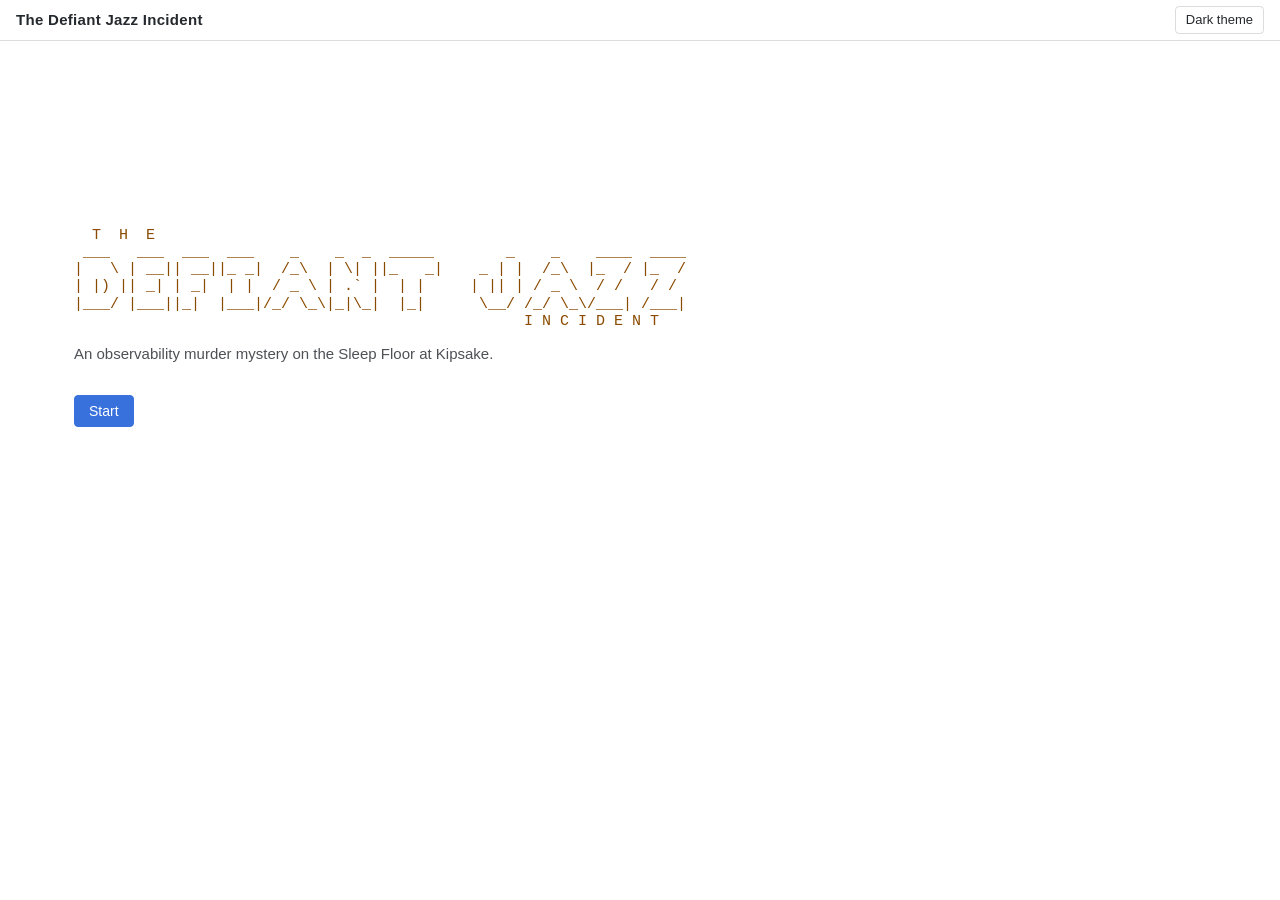
==== web/index.html @ 6c277a7f "web: a static web version of the game to embed in a Grafana dashboard Same flow as the terminal game" ====
<!doctype html>
<html lang="en">
<head>
<meta charset="utf-8">
<meta name="viewport" content="width=device-width, initial-scale=1">
<!-- Static page: no network requests at runtime. Links that leave the game open in a new tab. -->
<meta http-equiv="Content-Security-Policy"
      content="default-src 'self'; script-src 'self'; style-src 'self'; img-src 'self' data:; connect-src 'none'; font-src 'none'; object-src 'none'; base-uri 'none'; form-action 'none'">
<meta name="color-scheme" content="dark light">
<title>The Defiant Jazz Incident</title>
<link rel="icon" href="data:,">
<link rel="stylesheet" href="style.css">
<script src="theme.js"></script>
</head>
<body>
<header class="topbar">
  <span class="brand">The Defiant Jazz Incident</span>
  <span class="leads" id="leads" hidden></span>
  <span class="spacer"></span>
  <button type="button" class="btn btn-quiet" id="theme-toggle"></button>
  <button type="button" class="btn btn-quiet" id="restart" hidden>Restart</button>
</header>
<main id="main" tabindex="-1">
  <noscript><p>The game needs JavaScript. You can also play it in a terminal: <code>python3 game/play.py</code>.</p></noscript>
</main>
<div class="toast" id="status" role="status" aria-live="polite"></div>
<dialog id="restart-dialog" aria-labelledby="restart-title">
  <form method="dialog">
    <h2 id="restart-title">Start over?</h2>
    <p>This clears your progress in this browser and goes back to the start.</p>
    <div class="actions">
      <button class="btn btn-danger" value="restart">Start over</button>
      <button class="btn" value="cancel" autofocus>Cancel</button>
    </div>
  </form>
</dialog>
<script src="SPOILERS-content.js"></script>
<script src="game.js"></script>
</body>
</html>
---- web/style.css ----
/* The Defiant Jazz Incident, web version. Colours follow Grafana's panel themes. */

:root {
  --bg: #ffffff;
  --surface: #f4f5f5;
  --text: #24292e;
  --muted: #4d5156;
  --border: rgba(36, 41, 46, 0.16);
  --accent: #8a4b00;
  --link: #1f62e0;
  --btn: #3871dc;
  --btn-text: #ffffff;
  --btn-quiet: rgba(36, 41, 46, 0.08);
  --danger: #c4162a;
  --focus: #3871dc;
  --screen-bg: #eef0f3;
  --mono: ui-monospace, SFMono-Regular, Menlo, Consolas, "Liberation Mono", monospace;
  color-scheme: light;
}

@media (prefers-color-scheme: dark) {
  :root:not([data-theme="light"]) {
    --bg: #181b1f;
    --surface: #111217;
    --text: #ccccdc;
    --muted: #a8aabd;
    --border: rgba(204, 204, 220, 0.16);
    --accent: #f2b45c;
    --link: #6e9fff;
    --btn: #3d71d9;
    --btn-text: #ffffff;
    --btn-quiet: rgba(204, 204, 220, 0.1);
    --danger: #e0485b;
    --focus: #6e9fff;
    --screen-bg: #0d0e12;
    color-scheme: dark;
  }
}

:root[data-theme="dark"] {
  --bg: #181b1f;
  --surface: #111217;
  --text: #ccccdc;
  --muted: #a8aabd;
  --border: rgba(204, 204, 220, 0.16);
  --accent: #f2b45c;
  --link: #6e9fff;
  --btn: #3d71d9;
  --btn-text: #ffffff;
  --btn-quiet: rgba(204, 204, 220, 0.1);
  --danger: #e0485b;
  --focus: #6e9fff;
  --screen-bg: #0d0e12;
  color-scheme: dark;
}

* { box-sizing: border-box; }

html { -webkit-text-size-adjust: 100%; }

body {
  margin: 0;
  background: var(--bg);
  color: var(--text);
  font: 15px/1.55 Inter, -apple-system, BlinkMacSystemFont, "Segoe UI", Roboto, Helvetica, Arial, sans-serif;
}

a { color: var(--link); }

:focus-visible { outline: 2px solid var(--focus); outline-offset: 2px; }
main:focus, h2:focus { outline: none; }

.sr-only {
  position: absolute; width: 1px; height: 1px; padding: 0; margin: -1px;
  overflow: hidden; clip: rect(0, 0, 0, 0); white-space: nowrap; border: 0;
}

/* ---- top bar ---------------------------------------------------------------- */

.topbar {
  position: sticky; top: 0; z-index: 2;
  display: flex; flex-wrap: wrap; align-items: center; gap: 4px 12px;
  padding: 6px 16px;
  background: var(--bg);
  border-bottom: 1px solid var(--border);
}
.brand { font-weight: 600; letter-spacing: 0.02em; }
.leads { color: var(--muted); font-size: 13px; }
.spacer { flex: 1; }
/* In a narrow panel the panel title already names the game. */
@media (max-width: 720px) { .brand { display: none; } }

/* ---- buttons ------------------------------------------------------------------ */

.btn {
  font: inherit; font-size: 14px; font-weight: 500; line-height: 1.2;
  min-height: 32px; padding: 6px 14px;
  border: 1px solid var(--border); border-radius: 4px;
  background: var(--btn-quiet); color: var(--text);
  cursor: pointer;
}
.btn:hover { border-color: var(--muted); }
.btn-primary { background: var(--btn); border-color: var(--btn); color: var(--btn-text); }
.btn-primary:hover { filter: brightness(1.1); border-color: var(--btn); }
.btn-quiet { background: transparent; font-size: 13px; min-height: 28px; padding: 4px 10px; }
.btn-danger { background: var(--danger); border-color: var(--danger); color: #fff; }
.btn:disabled { opacity: 0.55; cursor: not-allowed; }
.btn-small { font-size: 13px; min-height: 28px; padding: 3px 10px; }

.actions { display: flex; flex-wrap: wrap; gap: 8px; margin-top: 20px; }

/* ---- layout ------------------------------------------------------------------- */

main { padding: 16px 24px 40px; max-width: 1180px; margin: 0 auto; }
@media (max-width: 640px) { main { padding: 12px 16px 32px; } }

.story { max-width: 72ch; }

h1, h2, h3 { line-height: 1.25; margin: 0 0 8px; }
h2 { font-size: 20px; }
h3 { font-size: 16px; }
p { margin: 0 0 10px; }

/* "── Cold open ─────" from the terminal version */
.rule {
  display: flex; align-items: center; gap: 10px;
  margin: 4px 0 12px;
  color: var(--accent); font-size: 12px; font-weight: 600;
  letter-spacing: 0.08em; text-transform: uppercase;
}
.rule::after { content: ""; flex: 1; border-top: 1px solid var(--border); }

.lede { color: var(--muted); }

/* ---- title -------------------------------------------------------------------- */

.title-view { min-height: 60vh; display: flex; flex-direction: column; justify-content: center; }
.banner {
  margin: 0 0 12px; overflow-x: auto;
  font-family: var(--mono); font-size: clamp(9px, 1.55vw, 15px); line-height: 1.15;
  color: var(--accent);
}

/* ---- cards -------------------------------------------------------------------- */

.card-body .stage { color: var(--muted); font-style: italic; }
.card-body .speech .speaker { font-weight: 600; }
.card-body .speech { padding-left: 1.5em; text-indent: -1.5em; }
.card-body ul, .card-body ol { margin: 0 0 10px; padding-left: 1.4em; }
.card-body li { margin-bottom: 6px; }
.card-body .screen {
  margin: 0 0 12px; padding: 8px 12px;
  border-left: 3px solid var(--accent); border-radius: 0 4px 4px 0;
  background: var(--screen-bg);
  font-family: var(--mono); font-size: 13.5px; line-height: 1.5;
}
.card-body .screen div { white-space: pre-wrap; overflow-wrap: anywhere; }
.card-body s { text-decoration-thickness: 2px; }

.reasoning {
  margin: 0 0 16px; padding: 8px 12px;
  border-left: 3px solid var(--border);
  color: var(--text); white-space: pre-wrap;
}

/* ---- hub ---------------------------------------------------------------------- */

.hub-grid {
  display: grid; gap: 16px; margin-top: 16px;
  grid-template-columns: minmax(0, 1fr);
  grid-template-areas: "inv" "ai" "review" "accuse";
}
@media (min-width: 860px) {
  .hub-grid {
    grid-template-columns: minmax(0, 1fr) minmax(0, 1.15fr);
    grid-template-areas: "inv ai" "accuse ai" "review ai";
    align-items: start;
  }
  .hub-grid .area-ai { align-self: stretch; }
}
.area-inv { grid-area: inv; }
.area-ai { grid-area: ai; }
.area-review { grid-area: review; }
.area-accuse { grid-area: accuse; }

.panel {
  min-width: 0;
  padding: 14px 16px;
  border: 1px solid var(--border); border-radius: 6px;
  background: var(--surface);
}
.panel h3 { display: flex; align-items: baseline; gap: 8px; flex-wrap: wrap; }
.panel .actions { margin-top: 12px; }
.note { color: var(--muted); font-size: 13px; }

.questions { list-style: none; margin: 10px 0 12px; padding: 0; display: grid; gap: 8px; }
.questions li {
  display: flex; align-items: flex-start; gap: 10px;
  padding: 8px 10px;
  border: 1px solid var(--border); border-radius: 4px;
  background: var(--bg);
}
.questions .q { flex: 1; min-width: 0; overflow-wrap: anywhere; }
.questions .btn { flex: none; }

.review-list { list-style: none; margin: 8px 0 0; padding: 0; display: grid; gap: 4px; }
.linklike {
  font: inherit; color: var(--link); background: none; border: 0; padding: 2px 0;
  text-align: left; cursor: pointer; text-decoration: underline; text-underline-offset: 2px;
}

/* ---- forms -------------------------------------------------------------------- */

fieldset { border: 0; margin: 0 0 16px; padding: 0; min-width: 0; }
legend { font-weight: 600; margin-bottom: 8px; padding: 0; }
.choices { display: grid; gap: 8px; }
.choice {
  display: flex; align-items: flex-start; gap: 10px;
  padding: 10px 12px;
  border: 1px solid var(--border); border-radius: 4px;
  background: var(--surface); cursor: pointer;
}
.choice:has(input:checked) { border-color: var(--focus); }
.choice input { margin: 3px 0 0; accent-color: var(--btn); }
.choice .hint { display: block; color: var(--muted); font-size: 13px; }
.choice input[type="text"] { margin-top: 6px; }

input[type="text"], textarea {
  width: 100%; font: inherit; color: var(--text);
  background: var(--bg); border: 1px solid var(--border); border-radius: 4px;
  padding: 6px 8px;
}
textarea { min-height: 120px; resize: vertical; }
label.block { display: block; font-weight: 600; margin-bottom: 6px; }
.error { color: var(--danger); font-weight: 500; }

.spoiler {
  padding: 12px 14px; margin: 0 0 12px;
  border: 1px solid var(--accent); border-radius: 6px;
}

/* ---- dialog and status -------------------------------------------------------- */

dialog {
  max-width: min(440px, calc(100vw - 32px));
  color: var(--text); background: var(--bg);
  border: 1px solid var(--border); border-radius: 6px; padding: 20px;
}
dialog::backdrop { background: rgba(0, 0, 0, 0.55); }
dialog .actions { margin-top: 16px; }

.toast {
  position: fixed; left: 50%; bottom: 16px; transform: translateX(-50%);
  max-width: calc(100vw - 32px);
  padding: 8px 14px; border-radius: 4px;
  background: var(--text); color: var(--bg); font-size: 14px;
  opacity: 0; pointer-events: none; transition: opacity 0.15s;
}
.toast.show { opacity: 1; }

@media (prefers-reduced-motion: reduce) { .toast { transition: none; } }
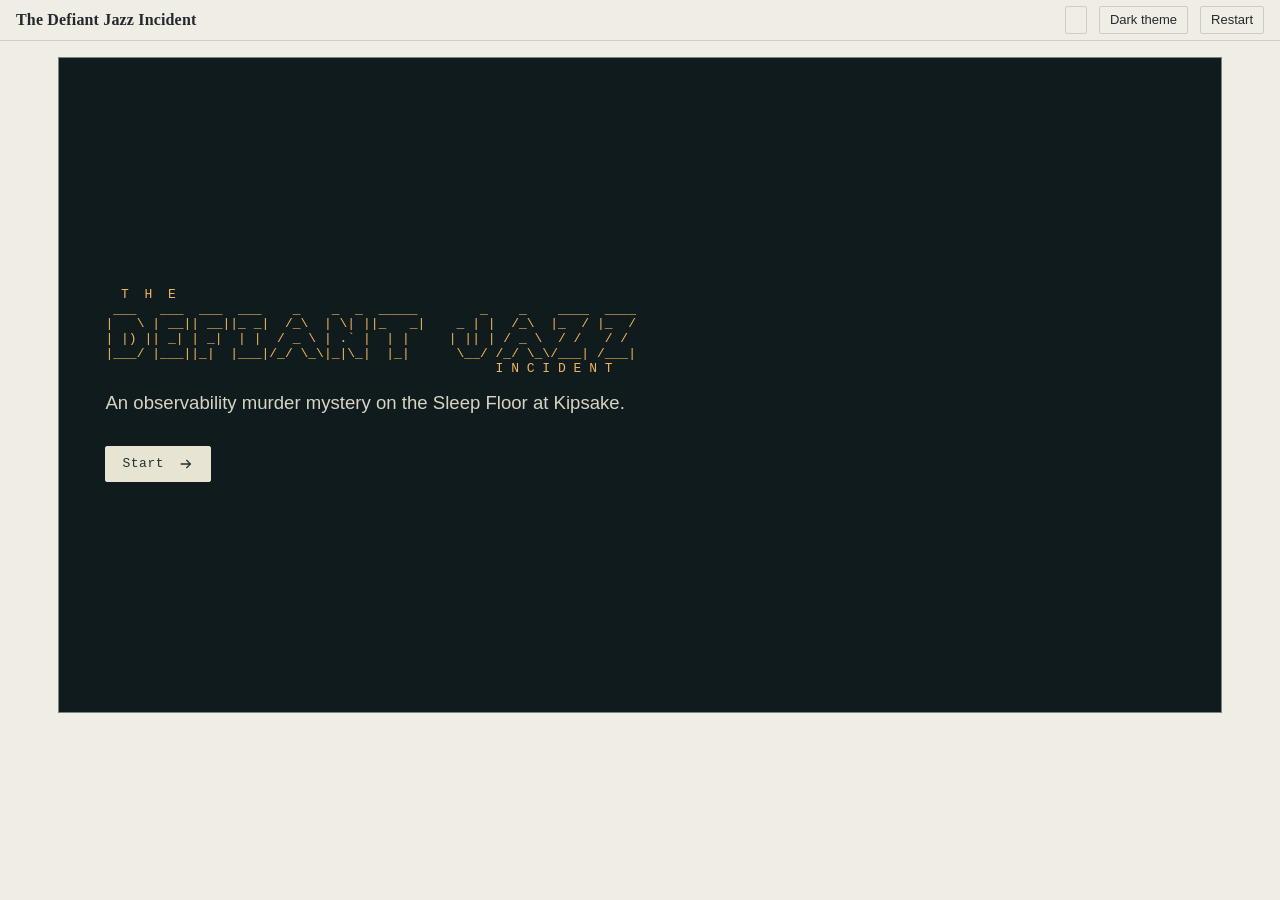
==== commit 9a8aa73c: "web: play the jazz on the emergency speakers, from your own copy of the track The power cut panel ("" ====
--- a/web/index.html
+++ b/web/index.html
@@ -17,6 +17,7 @@
   <span class="brand">The Defiant Jazz Incident</span>
   <span class="leads" id="leads" hidden></span>
   <span class="spacer"></span>
+  <button type="button" class="btn btn-quiet" id="music-toggle" hidden></button>
   <button type="button" class="btn btn-quiet" id="theme-toggle"></button>
   <button type="button" class="btn btn-quiet" id="restart" hidden>Restart</button>
 </header>
@@ -25,14 +26,12 @@
 </main>
 <div class="toast" id="status" role="status" aria-live="polite"></div>
 <dialog id="restart-dialog" aria-labelledby="restart-title">
-  <form method="dialog">
-    <h2 id="restart-title">Start over?</h2>
-    <p>This clears your progress in this browser and goes back to the start.</p>
-    <div class="actions">
-      <button class="btn btn-danger" value="restart">Start over</button>
-      <button class="btn" value="cancel" autofocus>Cancel</button>
-    </div>
-  </form>
+  <h2 id="restart-title">Start over?</h2>
+  <p>This clears your saved progress and goes back to the start.</p>
+  <div class="actions">
+    <button type="button" class="btn btn-danger" value="restart">Start over</button>
+    <button type="button" class="btn" value="cancel" autofocus>Cancel</button>
+  </div>
 </dialog>
 <script src="SPOILERS-content.js"></script>
 <script src="game.js"></script>
--- a/web/style.css
+++ b/web/style.css
@@ -1,56 +1,58 @@
-/* The Defiant Jazz Incident, web version. Colours follow Grafana's panel themes. */
+/* The Defiant Jazz Incident, web version. The game is a dark-teal console in both themes, after
+   the comic prototype; the page around it follows Grafana's light or dark theme. */
 
 :root {
-  --bg: #ffffff;
-  --surface: #f4f5f5;
+  --bg: #efede4;
   --text: #24292e;
   --muted: #4d5156;
   --border: rgba(36, 41, 46, 0.16);
-  --accent: #8a4b00;
   --link: #1f62e0;
-  --btn: #3871dc;
-  --btn-text: #ffffff;
   --btn-quiet: rgba(36, 41, 46, 0.08);
   --danger: #c4162a;
-  --focus: #3871dc;
-  --screen-bg: #eef0f3;
+  --focus: #b3542f;
   --mono: ui-monospace, SFMono-Regular, Menlo, Consolas, "Liberation Mono", monospace;
+  --serif: Georgia, "Times New Roman", serif;
+  /* The console, the same in both themes */
+  --c-bg: #101b1d;
+  --c-panel: #142326;
+  --c-term: #0c1719;
+  --c-ink: #e8e4d3;
+  --c-muted: #9dada7;
+  --c-mint: #b7d4b4;
+  --c-line: #344442;
+  --c-line-soft: #243735;
+  --c-chip: #1a2b2b;
+  --c-chip-line: #40544b;
+  --c-peach: #efbb98;
+  --c-alert: #d0614f;
+  --c-paper: #e8dfc8;
+  --c-paper-ink: #263931;
   color-scheme: light;
 }
 
 @media (prefers-color-scheme: dark) {
   :root:not([data-theme="light"]) {
-    --bg: #181b1f;
-    --surface: #111217;
+    --bg: #0b1416;
     --text: #ccccdc;
     --muted: #a8aabd;
     --border: rgba(204, 204, 220, 0.16);
-    --accent: #f2b45c;
     --link: #6e9fff;
-    --btn: #3d71d9;
-    --btn-text: #ffffff;
     --btn-quiet: rgba(204, 204, 220, 0.1);
     --danger: #e0485b;
-    --focus: #6e9fff;
-    --screen-bg: #0d0e12;
+    --focus: #efbb98;
     color-scheme: dark;
   }
 }
 
 :root[data-theme="dark"] {
-  --bg: #181b1f;
-  --surface: #111217;
+  --bg: #0b1416;
   --text: #ccccdc;
   --muted: #a8aabd;
   --border: rgba(204, 204, 220, 0.16);
-  --accent: #f2b45c;
   --link: #6e9fff;
-  --btn: #3d71d9;
-  --btn-text: #ffffff;
   --btn-quiet: rgba(204, 204, 220, 0.1);
   --danger: #e0485b;
-  --focus: #6e9fff;
-  --screen-bg: #0d0e12;
+  --focus: #efbb98;
   color-scheme: dark;
 }
 
@@ -75,17 +77,19 @@
   overflow: hidden; clip: rect(0, 0, 0, 0); white-space: nowrap; border: 0;
 }
 
+.icon { width: 16px; height: 16px; flex: none; fill: currentColor; }
+
 /* ---- top bar ---------------------------------------------------------------- */
 
 .topbar {
-  position: sticky; top: 0; z-index: 2;
+  position: sticky; top: 0; z-index: 6;
   display: flex; flex-wrap: wrap; align-items: center; gap: 4px 12px;
   padding: 6px 16px;
   background: var(--bg);
   border-bottom: 1px solid var(--border);
 }
-.brand { font-weight: 600; letter-spacing: 0.02em; }
-.leads { color: var(--muted); font-size: 13px; }
+.brand { font: 600 16px/1.2 var(--serif); letter-spacing: 0.01em; }
+.leads { color: var(--muted); font: 12px/1.4 var(--mono); letter-spacing: 0.04em; }
 .spacer { flex: 1; }
 /* In a narrow panel the panel title already names the game. */
 @media (max-width: 720px) { .brand { display: none; } }
@@ -93,44 +97,78 @@
 /* ---- buttons ------------------------------------------------------------------ */
 
 .btn {
-  font: inherit; font-size: 14px; font-weight: 500; line-height: 1.2;
-  min-height: 32px; padding: 6px 14px;
-  border: 1px solid var(--border); border-radius: 4px;
+  display: inline-flex; align-items: center; justify-content: center; gap: 8px;
+  font-family: inherit; font-size: 14px; font-weight: 500; line-height: 1.2;
+  min-height: 36px; padding: 8px 16px;
+  border: 1px solid var(--border); border-radius: 2px;
   background: var(--btn-quiet); color: var(--text);
   cursor: pointer;
 }
 .btn:hover { border-color: var(--muted); }
-.btn-primary { background: var(--btn); border-color: var(--btn); color: var(--btn-text); }
-.btn-primary:hover { filter: brightness(1.1); border-color: var(--btn); }
+.btn:disabled { opacity: 0.55; cursor: not-allowed; }
 .btn-quiet { background: transparent; font-size: 13px; min-height: 28px; padding: 4px 10px; }
 .btn-danger { background: var(--danger); border-color: var(--danger); color: #fff; }
-.btn:disabled { opacity: 0.55; cursor: not-allowed; }
-.btn-small { font-size: 13px; min-height: 28px; padding: 3px 10px; }
-
-.actions { display: flex; flex-wrap: wrap; gap: 8px; margin-top: 20px; }
+/* On the console */
+.btn-primary {
+  background: var(--c-ink); border-color: var(--c-ink); color: #20332f;
+  font-family: var(--mono); font-size: 13px; letter-spacing: 0.04em;
+}
+.btn-primary:hover { background: #fff8e4; border-color: #fff8e4; }
+.btn-next .icon { margin-left: 6px; }
+.btn-quiet-console, .btn-console {
+  background: var(--c-chip); border-color: var(--c-chip-line); color: var(--c-mint);
+  font-family: var(--mono); font-size: 12px; letter-spacing: 0.04em;
+}
+.btn-quiet-console { background: transparent; }
+.btn-quiet-console:hover, .btn-console:hover { border-color: var(--c-mint); color: var(--c-ink); }
+.btn-console { min-height: 30px; padding: 5px 10px; }
+.btn-alert {
+  background: var(--c-alert); border-color: var(--c-alert); color: #fff;
+  font-family: var(--mono); font-size: 13px; letter-spacing: 0.04em;
+}
+.btn-alert:hover { filter: brightness(1.1); }
+.player :focus-visible, .hub :focus-visible, .title-view :focus-visible { outline: 3px solid var(--c-peach); outline-offset: 3px; }
+.player h2:focus-visible, .hub h2:focus-visible { outline: none; }
+
+.actions { display: flex; flex-wrap: wrap; gap: 8px; margin-top: 18px; }
 
 /* ---- layout ------------------------------------------------------------------- */
 
-main { padding: 16px 24px 40px; max-width: 1180px; margin: 0 auto; }
-@media (max-width: 640px) { main { padding: 12px 16px 32px; } }
-
-.story { max-width: 72ch; }
-
-h1, h2, h3 { line-height: 1.25; margin: 0 0 8px; }
+main { padding: 16px 24px 40px; max-width: 1212px; margin: 0 auto; }
+@media (max-width: 640px) { main { padding: 12px 12px 32px; } }
+
+h1, h2, h3 { line-height: 1.2; margin: 0 0 8px; }
 h2 { font-size: 20px; }
 h3 { font-size: 16px; }
 p { margin: 0 0 10px; }
 
-/* "── Cold open ─────" from the terminal version */
 .rule {
   display: flex; align-items: center; gap: 10px;
   margin: 4px 0 12px;
-  color: var(--accent); font-size: 12px; font-weight: 600;
-  letter-spacing: 0.08em; text-transform: uppercase;
-}
-.rule::after { content: ""; flex: 1; border-top: 1px solid var(--border); }
-
-.lede { color: var(--muted); }
+  color: var(--c-peach); font: 600 11px/1.4 var(--mono);
+  letter-spacing: 0.12em; text-transform: uppercase;
+}
+.rule::after { content: ""; flex: 1; border-top: 1px solid var(--c-line); }
+
+.lede { color: var(--c-muted); }
+
+/* The console screen every view sits on */
+.player, .hub {
+  padding: 4px 18px 20px;
+  border: 1px solid var(--c-line); border-radius: 4px;
+  background: var(--c-bg); color: var(--c-ink);
+}
+@media (max-width: 640px) { .player, .hub { padding: 2px 10px 14px; } }
+.player a, .hub a { color: #9fc3ff; }
+.note { color: var(--c-muted); font-size: 13px; }
+
+.chapterbar {
+  display: flex; justify-content: space-between; gap: 12px; flex-wrap: wrap;
+  padding: 12px 0;
+  color: var(--c-mint); font: 11px/1.4 var(--mono); letter-spacing: 0.14em; text-transform: uppercase;
+}
+.chapter-count { color: var(--c-muted); }
+.player-intro { max-width: 72ch; }
 
 /* ---- title -------------------------------------------------------------------- */
 
@@ -138,42 +176,210 @@
 .banner {
   margin: 0 0 12px; overflow-x: auto;
   font-family: var(--mono); font-size: clamp(9px, 1.55vw, 15px); line-height: 1.15;
-  color: var(--accent);
-}
-
-/* ---- cards -------------------------------------------------------------------- */
-
-.card-body .stage { color: var(--muted); font-style: italic; }
-.card-body .speech .speaker { font-weight: 600; }
-.card-body .speech { padding-left: 1.5em; text-indent: -1.5em; }
+  color: #f2b45c;
+}
+/* The key art, a dark corridor whose left half is left quiet for the title */
+.title-art {
+  position: relative; container-type: inline-size; max-width: 1164px;
+  border: 1px solid #75887a; background: var(--c-bg);
+}
+.title-art img { display: block; width: 100%; height: auto; image-rendering: pixelated; }
+@media (prefers-reduced-motion: no-preference) {
+  .title-art img { animation: scene-in 0.8s ease-out; }
+}
+@media (min-width: 641px) {
+  .title-text {
+    position: absolute; top: 0; bottom: 0; left: 4%; width: 48%;
+    display: flex; flex-direction: column; justify-content: center;
+  }
+  .title-text .banner { overflow: visible; font-size: 1.12cqw; }
+  .title-text .lede { color: #d8d4c4; font-size: max(13px, 1.6cqw); }
+}
+@media (max-width: 640px) {
+  .title-text { padding: 16px; }
+  .title-text .lede { color: var(--c-muted); }
+}
+
+/* ---- panels --------------------------------------------------------------------- */
+/* One full-image panel: the picture, where we are and the headline over it, the text under it */
+
+.panel { margin: 0; border: 1px solid #75887a; background: var(--c-panel); }
+.panel-art { position: relative; }
+.panel-pic { position: relative; width: 100%; background: #314f49; }
+.panel-pic img { display: block; width: 100%; height: 100%; image-rendering: pixelated; }
+@media (prefers-reduced-motion: no-preference) {
+  .panel-pic img { animation: scene-in 0.5s ease-out; }
+}
+@keyframes scene-in { from { opacity: 0; } }
+/* Shade under the headline, and faint scan lines, as in the comic */
+.panel-pic::before, .panel-pic::after { content: ""; position: absolute; inset: 0; pointer-events: none; }
+.has-head .panel-pic::before { background: linear-gradient(100deg, rgba(10, 36, 37, 0.62), transparent 55%); }
+.panel-pic::after { background: repeating-linear-gradient(0deg, transparent 0 3px, rgba(7, 28, 32, 0.07) 3px 4px); }
+.panel-dim img { filter: brightness(0.38) saturate(0.7); }
+.panel-black { background: #040607; }
+.panel-art { background: var(--c-term); }
+.panel-pic { margin: 0 auto; }
+
+.panel-head {
+  position: absolute; z-index: 3; top: 7%; left: 4%; max-width: 62%;
+  pointer-events: none; text-shadow: 0 2px 12px #102322;
+}
+.panel-where {
+  margin: 0;
+  color: #f1d8b4; font: 11px/1.4 var(--mono); letter-spacing: 0.22em; text-transform: uppercase;
+}
+.panel-head h2 {
+  margin: 6px 0 0;
+  color: var(--c-ink); font: normal clamp(24px, 3.4vw, 42px)/1.05 var(--serif); letter-spacing: -0.02em;
+}
+@media (max-width: 640px) {
+  .panel-head { position: static; max-width: none; padding: 12px 14px 10px; text-shadow: none; }
+  .panel-head h2 { font-size: 24px; }
+}
+.panel-sound {
+  position: absolute; z-index: 3; right: 4%; bottom: 10%; max-width: 50%; margin: 0;
+  padding: 8px 12px; background: rgba(32, 19, 43, 0.86); color: var(--c-ink);
+  font: 11px/1.5 var(--mono); letter-spacing: 0.16em; text-transform: uppercase;
+}
+@media (max-width: 480px) { .panel-sound { font-size: 9px; padding: 6px 8px; letter-spacing: 0.1em; } }
+
+/* Art to come: the same frame, with a quiet label */
+.panel-placeholder {
+  background:
+    radial-gradient(ellipse at 70% 60%, rgba(183, 212, 180, 0.12), transparent 60%),
+    repeating-linear-gradient(135deg, #1b3134 0 14px, #182c2f 14px 28px);
+}
+.placeholder-label {
+  position: absolute; right: 12px; bottom: 10px; z-index: 2;
+  color: rgba(232, 228, 211, 0.5); font: 10px/1.4 var(--mono); letter-spacing: 0.18em; text-transform: uppercase;
+}
+
+.panel-text { padding: 14px 20px 16px; border-top: 1px solid var(--c-line); font-size: 15px; }
+@media (max-width: 640px) { .panel-text { padding: 12px 14px 14px; } }
+.panel-text .card-body > :last-child { margin-bottom: 0; }
+/* What the picture already says, a click away */
+.drawn { margin-top: 10px; }
+.drawn summary {
+  width: fit-content; cursor: pointer;
+  color: var(--c-mint); font: 11px/1.6 var(--mono); letter-spacing: 0.1em; text-transform: uppercase;
+}
+.drawn[open] summary { margin-bottom: 8px; }
+
+/* ---- card text ------------------------------------------------------------------ */
+
+.card-body p { max-width: 75ch; }
+.card-body .stage { color: var(--c-muted); font-style: italic; }
 .card-body ul, .card-body ol { margin: 0 0 10px; padding-left: 1.4em; }
 .card-body li { margin-bottom: 6px; }
+.card-body s { text-decoration-thickness: 2px; }
+/* Spoken lines as captions: the investigator's in peach, everyone else's in mint */
+.card-body .speech {
+  width: fit-content; max-width: 70ch;
+  padding: 6px 12px; margin: 0 0 8px;
+  border-left: 3px solid var(--c-mint); background: var(--c-chip);
+}
+.card-body .speech .speaker {
+  margin-right: 2px;
+  color: var(--c-mint); font: 600 11px/1 var(--mono); letter-spacing: 0.1em; text-transform: uppercase;
+}
+.card-body .speech-you { border-left-color: var(--c-peach); }
+.card-body .speech-you .speaker { color: var(--c-peach); }
+/* Paper and screens, close up: the same in both themes */
 .card-body .screen {
-  margin: 0 0 12px; padding: 8px 12px;
-  border-left: 3px solid var(--accent); border-radius: 0 4px 4px 0;
-  background: var(--screen-bg);
-  font-family: var(--mono); font-size: 13.5px; line-height: 1.5;
+  max-width: 75ch; margin: 4px 0 12px; padding: 12px 16px;
+  background: var(--c-paper); color: var(--c-paper-ink);
+  box-shadow: 6px 6px 0 rgba(0, 0, 0, 0.35);
+  font: 15px/1.6 var(--serif);
 }
 .card-body .screen div { white-space: pre-wrap; overflow-wrap: anywhere; }
-.card-body s { text-decoration-thickness: 2px; }
-
-.reasoning {
-  margin: 0 0 16px; padding: 8px 12px;
-  border-left: 3px solid var(--border);
-  color: var(--text); white-space: pre-wrap;
-}
+.card-body .screen div + div { margin-top: 4px; }
+.card-body .screen strong { color: #873c36; }
+
+/* "Your role": the three things you do, as tiles */
+.role-tiles {
+  list-style: none; padding: 0 !important; margin: 12px 0 0 !important;
+  display: grid; gap: 10px; grid-template-columns: repeat(auto-fit, minmax(200px, 1fr));
+}
+.role-tiles li {
+  margin: 0; padding: 12px 14px;
+  border: 1px solid var(--c-chip-line); background: var(--c-chip); color: #c7d5c9; font-size: 14px;
+}
+.role-tiles .icon { display: block; width: 22px; height: 22px; margin-bottom: 8px; color: var(--c-peach); }
+.role-tiles strong { color: var(--c-ink); text-transform: capitalize; }
+.panel-role .panel-head { position: static; max-width: none; padding: 16px 20px 0; text-shadow: none; }
+
+.framebar {
+  display: flex; justify-content: space-between; align-items: center; flex-wrap: wrap; gap: 10px;
+  padding-top: 14px;
+}
+.framebar-nav, .framebar-actions { display: flex; flex-wrap: wrap; align-items: center; gap: 8px; }
+.framebar-actions { margin-left: auto; justify-content: flex-end; }
+.framebar-note { flex-basis: 100%; margin: 0; text-align: right; font-size: 14px; }
+
+/* Hotspots: numbered markers placed by game.js at a percentage of the picture */
+.hotspot {
+  position: absolute; z-index: 4; width: 30px; height: 30px; margin: -15px 0 0 -15px; padding: 0;
+  border: 1px solid #f4e6b5; border-radius: 50%;
+  background: rgba(18, 46, 49, 0.85); color: #fff5d2;
+  font: 600 13px/28px var(--mono); text-align: center; cursor: pointer;
+  box-shadow: 0 0 0 5px rgba(11, 37, 37, 0.35);
+}
+.hotspot:hover, .hotspot[aria-expanded="true"] { background: #8a4b00; }
+.hotspot:focus-visible { outline: 3px solid var(--c-peach); outline-offset: 3px; }
+@media (prefers-reduced-motion: no-preference) {
+  .hotspot { animation: hotspot-breathe 3s ease-in-out infinite; }
+  .hotspot-note { animation: scene-in 0.15s ease-out; }
+}
+@keyframes hotspot-breathe { 50% { box-shadow: 0 0 0 8px rgba(11, 37, 37, 0.15); } }
+@media (max-width: 480px) {
+  .hotspot { width: 24px; height: 24px; margin: -12px 0 0 -12px; font-size: 12px; line-height: 22px; }
+}
+.hotspot-note {
+  position: absolute; z-index: 5;
+  width: max-content; max-width: min(22rem, 100%);
+  padding: 10px 12px;
+  border: 1px solid var(--c-mint);
+  background: #102326; color: var(--c-ink);
+  box-shadow: 0 6px 18px rgba(0, 0, 0, 0.45);
+  font-size: 14px; line-height: 1.45;
+}
+.hotspot-note[hidden] { display: none; }
+.hotspot-note .hotspot-label { margin: 0 0 4px; color: var(--c-peach); font: 600 12px/1.4 var(--mono); letter-spacing: 0.06em; }
+.hotspot-note .card-body p { margin: 0 0 6px; }
+.hotspot-note .card-body > :last-child { margin-bottom: 0; }
+.hotspot-note .card-body .screen { margin: 8px 0 0; padding: 10px 12px; box-shadow: none; border: 1px solid #b9ab8a; }
+
+/* ---- the console's boxes -------------------------------------------------------- */
+
+.console { min-width: 0; border: 1px solid var(--c-line); background: var(--c-term); }
+.console-bar {
+  display: flex; align-items: center; gap: 8px;
+  padding: 11px 16px; border-bottom: 1px solid var(--c-line-soft);
+  color: var(--c-muted); font: 10px/1.4 var(--mono); letter-spacing: 0.14em; text-transform: uppercase;
+}
+.console-bar .icon { width: 14px; height: 14px; color: var(--c-mint); }
+.dot { display: inline-block; width: 6px; height: 6px; border-radius: 50%; background: var(--c-mint); }
+.dot-alert { background: var(--c-alert); }
+.console-body { padding: 14px 16px 16px; }
+.console-body h2, .console-body h3 { color: var(--c-ink); font: normal 22px/1.2 var(--serif); }
+.console-body h3 { font-size: 19px; }
+.console .actions { margin-top: 14px; }
+.console-body > p { font-size: 14px; color: #c7d5c9; }
+.console-body > p.note { font-size: 13px; color: var(--c-muted); }
 
 /* ---- hub ---------------------------------------------------------------------- */
 
+.hub > h2 { color: var(--c-ink); font: normal clamp(26px, 3vw, 36px)/1.1 var(--serif); }
+.hub > .lede { max-width: 72ch; }
 .hub-grid {
-  display: grid; gap: 16px; margin-top: 16px;
+  display: grid; gap: 14px; margin-top: 16px;
   grid-template-columns: minmax(0, 1fr);
   grid-template-areas: "inv" "ai" "review" "accuse";
 }
-@media (min-width: 860px) {
+@media (min-width: 900px) {
   .hub-grid {
-    grid-template-columns: minmax(0, 1fr) minmax(0, 1.15fr);
-    grid-template-areas: "inv ai" "accuse ai" "review ai";
+    grid-template-columns: minmax(0, 1fr) minmax(0, 1.1fr);
+    grid-template-areas: "inv ai" "accuse ai" "review review";
     align-items: start;
   }
   .hub-grid .area-ai { align-self: stretch; }
@@ -183,77 +389,146 @@
 .area-review { grid-area: review; }
 .area-accuse { grid-area: accuse; }
 
-.panel {
-  min-width: 0;
-  padding: 14px 16px;
-  border: 1px solid var(--border); border-radius: 6px;
-  background: var(--surface);
-}
-.panel h3 { display: flex; align-items: baseline; gap: 8px; flex-wrap: wrap; }
-.panel .actions { margin-top: 12px; }
-.note { color: var(--muted); font-size: 13px; }
+/* The three leads, used, next and later */
+.lead-track { list-style: none; margin: 10px 0 12px; padding: 0; display: grid; gap: 8px; grid-template-columns: repeat(3, minmax(0, 1fr)); }
+@media (max-width: 480px) { .lead-track { grid-template-columns: minmax(0, 1fr); } }
+.lead-step {
+  display: flex; gap: 10px; align-items: flex-start; min-width: 0;
+  padding: 10px; border: 1px solid var(--c-line); background: var(--c-panel);
+}
+.lead-icon {
+  display: inline-flex; align-items: center; justify-content: center; flex: none;
+  width: 30px; height: 30px; border-radius: 50%;
+  border: 1px solid var(--c-chip-line); color: var(--c-muted);
+}
+.lead-words { display: grid; min-width: 0; font-size: 13px; line-height: 1.35; }
+.lead-words small { color: var(--c-muted); font: 10px/1.4 var(--mono); letter-spacing: 0.12em; text-transform: uppercase; }
+.lead-kind { color: var(--c-ink); }
+.lead-status { color: var(--c-muted); font: 11px/1.4 var(--mono); overflow-wrap: anywhere; }
+.lead-used .lead-icon { background: var(--c-mint); border-color: var(--c-mint); color: #20332f; }
+.lead-used .lead-status { color: var(--c-mint); }
+.lead-next { border-color: var(--c-peach); box-shadow: 0 0 0 1px var(--c-peach) inset; }
+.lead-next .lead-icon { border-color: var(--c-peach); color: var(--c-peach); }
+.lead-next .lead-status { color: var(--c-peach); }
+.lead-later { opacity: 0.7; }
 
 .questions { list-style: none; margin: 10px 0 12px; padding: 0; display: grid; gap: 8px; }
 .questions li {
   display: flex; align-items: flex-start; gap: 10px;
-  padding: 8px 10px;
-  border: 1px solid var(--border); border-radius: 4px;
-  background: var(--bg);
-}
-.questions .q { flex: 1; min-width: 0; overflow-wrap: anywhere; }
+  padding: 10px 12px;
+  border: 1px solid var(--c-line); background: var(--c-panel);
+}
+.questions .q-mark { color: var(--c-peach); font-family: var(--mono); }
+.questions .q-body { flex: 1; min-width: 0; display: grid; gap: 4px; }
+.questions .q-hint {
+  justify-self: start; padding: 1px 6px; border: 1px solid var(--c-chip-line); background: var(--c-chip);
+  color: var(--c-mint); font-family: var(--mono); font-size: 11px; letter-spacing: 0.06em; text-transform: uppercase;
+}
+.questions .q { overflow-wrap: anywhere; color: #c7d5c9; font-size: 14px; }
 .questions .btn { flex: none; }
-
-.review-list { list-style: none; margin: 8px 0 0; padding: 0; display: grid; gap: 4px; }
-.linklike {
-  font: inherit; color: var(--link); background: none; border: 0; padding: 2px 0;
-  text-align: left; cursor: pointer; text-decoration: underline; text-underline-offset: 2px;
-}
+@media (max-width: 480px) {
+  .questions li { flex-wrap: wrap; }
+  .questions .btn { margin-left: auto; }
+}
+
+.review-tiles { list-style: none; margin: 8px 0 0; padding: 0; display: grid; gap: 10px; grid-template-columns: repeat(auto-fill, minmax(150px, 1fr)); }
+.review-tile {
+  display: grid; gap: 4px; width: 100%; padding: 0 0 10px; text-align: left; cursor: pointer;
+  border: 1px solid var(--c-line); background: var(--c-panel); color: var(--c-ink);
+  font-family: inherit; font-size: 13px; line-height: 1.35;
+}
+.review-tile:hover { border-color: var(--c-mint); }
+.review-tile small, .review-tile span:last-child { padding: 0 10px; }
+.review-tile small { color: var(--c-muted); font: 10px/1.4 var(--mono); letter-spacing: 0.12em; }
+
+/* Small crops of the pictures, for buttons */
+.thumb { display: block; position: relative; overflow: hidden; aspect-ratio: 3 / 1; background: #1b3134; }
+.thumb img { position: absolute; inset: 0; width: 100%; height: 100%; object-fit: cover; image-rendering: pixelated; }
+.thumb-empty { background: repeating-linear-gradient(135deg, #1b3134 0 10px, #182c2f 10px 20px); }
+
+.suspect-strip { display: flex; gap: 8px; margin: 8px 0 12px; }
+.suspect-mini { display: grid; gap: 4px; width: 76px; color: var(--c-muted); font: 11px/1.3 var(--mono); text-align: center; }
+.suspect-mini .thumb, .suspect .thumb { aspect-ratio: 1; }
+.suspect-mini .thumb img, .suspect .thumb img { object-position: 50% 30%; transform: scale(2.6); transform-origin: 50% 30%; }
+
+/* ---- lead choice -------------------------------------------------------------- */
+
+.decision .console-body > .card-body p { color: #c7d5c9; }
+.legend { margin: 14px 0 8px; color: var(--c-mint); font: 11px/1.4 var(--mono); letter-spacing: 0.1em; text-transform: uppercase; }
+.options { display: grid; gap: 10px; grid-template-columns: repeat(auto-fit, minmax(210px, 1fr)); }
+.option {
+  display: flex; gap: 12px; align-items: flex-start; text-align: left; cursor: pointer;
+  padding: 14px; border: 1px solid var(--c-chip-line); background: var(--c-chip); color: var(--c-ink);
+  font: inherit;
+}
+.option:hover { border-color: var(--c-mint); }
+.option[aria-pressed="true"] { border-color: var(--c-peach); background: #23312c; box-shadow: 0 0 0 1px var(--c-peach) inset; }
+.option-number { color: var(--c-peach); font: 28px/1 var(--serif); min-width: 18px; }
+.option-words { display: grid; gap: 4px; }
+.option-words strong { font: normal 18px/1.2 var(--serif); }
+.hint { color: var(--c-muted); font-size: 13px; }
 
 /* ---- forms -------------------------------------------------------------------- */
 
 fieldset { border: 0; margin: 0 0 16px; padding: 0; min-width: 0; }
 legend { font-weight: 600; margin-bottom: 8px; padding: 0; }
-.choices { display: grid; gap: 8px; }
-.choice {
-  display: flex; align-items: flex-start; gap: 10px;
-  padding: 10px 12px;
-  border: 1px solid var(--border); border-radius: 4px;
-  background: var(--surface); cursor: pointer;
-}
-.choice:has(input:checked) { border-color: var(--focus); }
-.choice input { margin: 3px 0 0; accent-color: var(--btn); }
-.choice .hint { display: block; color: var(--muted); font-size: 13px; }
-.choice input[type="text"] { margin-top: 6px; }
+.player legend, .player label.block { color: var(--c-mint); font: 11px/1.4 var(--mono); letter-spacing: 0.1em; text-transform: uppercase; }
+.suspects { display: grid; gap: 10px; grid-template-columns: repeat(auto-fill, minmax(140px, 1fr)); }
+.suspect {
+  position: relative; display: grid; gap: 8px; padding: 0 0 10px; cursor: pointer;
+  border: 1px solid var(--c-chip-line); background: var(--c-chip); color: var(--c-ink);
+}
+.suspect:hover { border-color: var(--c-mint); }
+.suspect:has(input:checked) { border-color: var(--c-peach); box-shadow: 0 0 0 1px var(--c-peach) inset; }
+.suspect:focus-within { outline: 3px solid var(--c-peach); outline-offset: 2px; }
+.suspect-name { display: grid; gap: 6px; padding: 0 10px; font: normal 17px/1.2 var(--serif); }
+.suspect-other .thumb { display: flex; align-items: center; justify-content: center; color: var(--c-muted); font: 40px/1 var(--serif); }
+/* The radio covers its whole card, unseen: the card is what you click */
+.suspect input[type="radio"] { position: absolute; inset: 0; width: 100%; height: 100%; margin: 0; opacity: 0; cursor: pointer; }
+.suspect input[type="text"] { position: relative; z-index: 1; font-size: 14px; }
 
 input[type="text"], textarea {
-  width: 100%; font: inherit; color: var(--text);
-  background: var(--bg); border: 1px solid var(--border); border-radius: 4px;
-  padding: 6px 8px;
+  width: 100%; font: inherit; color: var(--c-ink);
+  background: var(--c-panel); border: 1px solid var(--c-chip-line); border-radius: 2px;
+  padding: 7px 9px;
 }
 textarea { min-height: 120px; resize: vertical; }
-label.block { display: block; font-weight: 600; margin-bottom: 6px; }
-.error { color: var(--danger); font-weight: 500; }
-
-.spoiler {
-  padding: 12px 14px; margin: 0 0 12px;
-  border: 1px solid var(--accent); border-radius: 6px;
+label.block { display: block; margin-bottom: 6px; }
+.error { color: #ff9b8c; font-weight: 500; }
+.error:empty { display: none; }
+
+.spoiler { padding: 12px 14px; margin: 0 0 12px; border: 1px solid var(--c-peach); background: var(--c-panel); }
+
+/* ---- verdict ------------------------------------------------------------------ */
+
+.verdict .panel { margin-bottom: 14px; }
+.accused { font-size: 17px; }
+.text-card { max-width: 75ch; padding: 4px 0 0; }
+.text-card h2 { color: var(--c-ink); font: normal 26px/1.15 var(--serif); }
+.text-card .card-body p, .text-card .card-body li { color: #d6d9cc; }
+.reasoning {
+  margin: 0 0 16px; padding: 8px 12px;
+  border-left: 3px solid var(--c-peach); background: var(--c-chip);
+  color: var(--c-ink); white-space: pre-wrap;
 }
 
 /* ---- dialog and status -------------------------------------------------------- */
 
 dialog {
   max-width: min(440px, calc(100vw - 32px));
-  color: var(--text); background: var(--bg);
-  border: 1px solid var(--border); border-radius: 6px; padding: 20px;
-}
-dialog::backdrop { background: rgba(0, 0, 0, 0.55); }
+  color: var(--c-ink); background: var(--c-bg);
+  border: 1px solid var(--c-line); border-radius: 2px; padding: 22px;
+}
+dialog h2 { font: normal 24px/1.2 var(--serif); }
+dialog::backdrop { background: rgba(6, 14, 18, 0.8); }
 dialog .actions { margin-top: 16px; }
+dialog .btn:not(.btn-danger) { background: transparent; border-color: var(--c-chip-line); color: var(--c-mint); }
 
 .toast {
-  position: fixed; left: 50%; bottom: 16px; transform: translateX(-50%);
+  position: fixed; z-index: 7; left: 50%; bottom: 16px; transform: translateX(-50%);
   max-width: calc(100vw - 32px);
-  padding: 8px 14px; border-radius: 4px;
-  background: var(--text); color: var(--bg); font-size: 14px;
+  padding: 9px 14px; border: 1px solid var(--c-mint);
+  background: var(--c-panel); color: var(--c-ink); font-size: 14px;
   opacity: 0; pointer-events: none; transition: opacity 0.15s;
 }
 .toast.show { opacity: 1; }
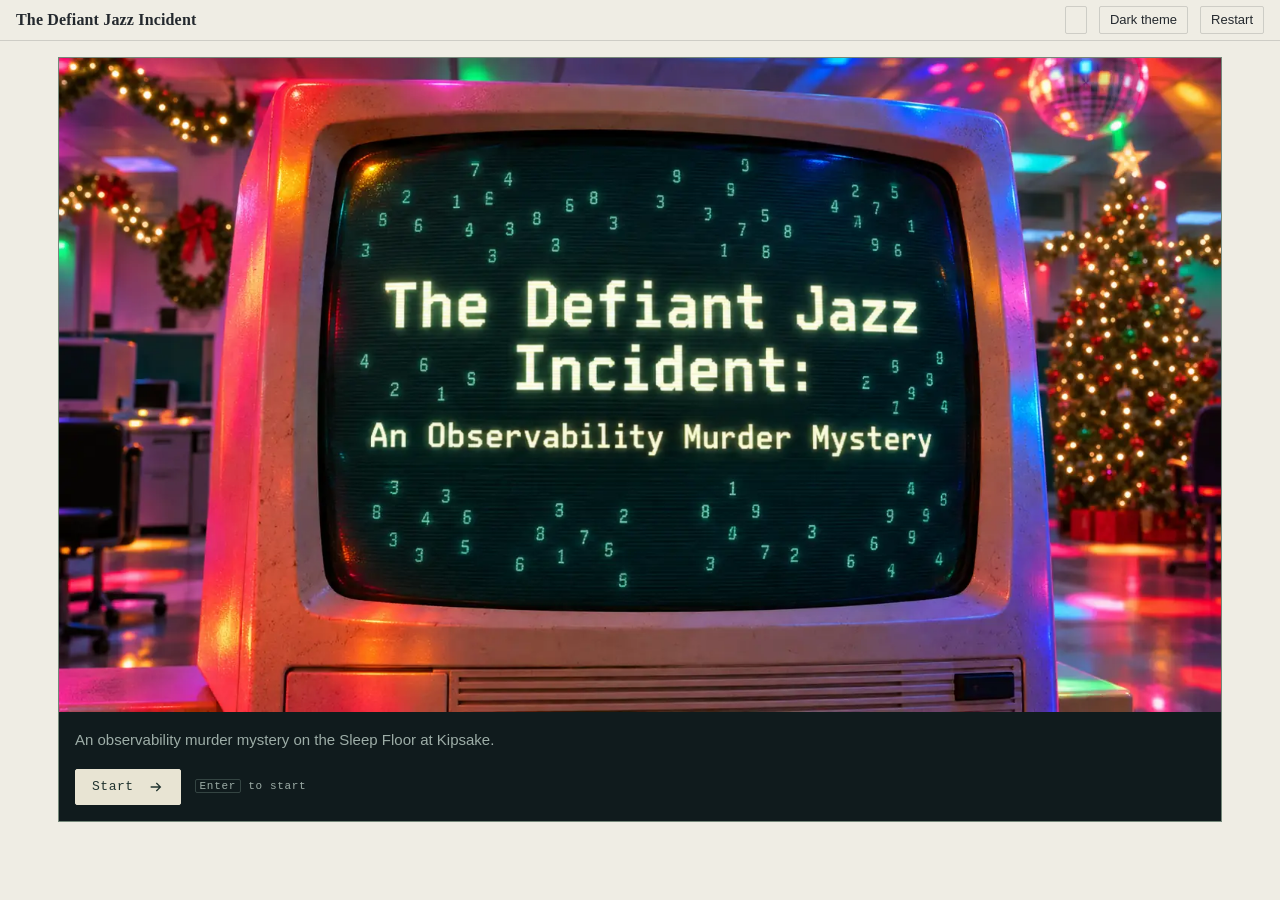
==== commit 6afb641e: "Local mode: one-command open-source stack (loader, game server, anonymous Grafana, pinned versions, " ====
--- a/web/index.html
+++ b/web/index.html
@@ -3,7 +3,7 @@
 <head>
 <meta charset="utf-8">
 <meta name="viewport" content="width=device-width, initial-scale=1">
-<!-- Static page: no network requests at runtime. Links that leave the game open in a new tab. -->
+<!-- Static page: no network requests at runtime (the local stack's server may allow one origin for the optional leaderboard button). Links that leave the game open in a new tab. -->
 <meta http-equiv="Content-Security-Policy"
       content="default-src 'self'; script-src 'self'; style-src 'self'; img-src 'self' data:; connect-src 'none'; font-src 'none'; object-src 'none'; base-uri 'none'; form-action 'none'">
 <meta name="color-scheme" content="dark light">
@@ -11,6 +11,9 @@
 <link rel="icon" href="data:,">
 <link rel="stylesheet" href="style.css">
 <script src="theme.js"></script>
+<!-- Local mode (see local.js): only on in the local stack's server or with ?local. Elsewhere these do nothing. -->
+<script src="local-config.js"></script>
+<script src="local.js"></script>
 </head>
 <body>
 <header class="topbar">
--- a/web/style.css
+++ b/web/style.css
@@ -168,37 +168,84 @@
   color: var(--c-mint); font: 11px/1.4 var(--mono); letter-spacing: 0.14em; text-transform: uppercase;
 }
 .chapter-count { color: var(--c-muted); }
-.player-intro { max-width: 72ch; }
+.player-intro { max-width: 90ch; }
 
 /* ---- title -------------------------------------------------------------------- */
 
 .title-view { min-height: 60vh; display: flex; flex-direction: column; justify-content: center; }
-.banner {
-  margin: 0 0 12px; overflow-x: auto;
-  font-family: var(--mono); font-size: clamp(9px, 1.55vw, 15px); line-height: 1.15;
-  color: #f2b45c;
-}
-/* The key art, a dark corridor whose left half is left quiet for the title */
+/* The key art, the title on an office computer's screen, with the lede and Start under it.
+   It's a painting, not pixel art, so it scales smoothly. */
 .title-art {
-  position: relative; container-type: inline-size; max-width: 1164px;
+  max-width: 1164px;
   border: 1px solid #75887a; background: var(--c-bg);
 }
-.title-art img { display: block; width: 100%; height: auto; image-rendering: pixelated; }
+.title-pic > img { display: block; width: 100%; height: auto; }
 @media (prefers-reduced-motion: no-preference) {
-  .title-art img { animation: scene-in 0.8s ease-out; }
-}
-@media (min-width: 641px) {
-  .title-text {
-    position: absolute; top: 0; bottom: 0; left: 4%; width: 48%;
-    display: flex; flex-direction: column; justify-content: center;
+  .title-pic > img { animation: scene-in 0.8s ease-out; }
+}
+.title-text { padding: 16px; }
+
+/* Motion over the picture (titleLights in game.js): the disco ball's glints and the coloured
+   light it throws, and digits drifting on the screen above and below the title. Everything is
+   placed in percentages of the picture, sized from its width, and uses transform and opacity
+   only. Without motion the layer is hidden and the picture stands as it is. */
+.title-pic { position: relative; container-type: inline-size; overflow: hidden; }
+.title-lights { display: none; position: absolute; inset: 0; pointer-events: none; }
+@media (prefers-reduced-motion: no-preference) {
+  .title-lights { display: block; }
+  .tl-ball { position: absolute; left: 88.4%; top: 3.8%; width: 9.4%; aspect-ratio: 1; transform: translate(-50%, -50%); border-radius: 50%; overflow: hidden; }
+  .tl-shimmer {
+    position: absolute; inset: -10%; border-radius: 50%; opacity: 0.3;
+    background: conic-gradient(rgba(255, 255, 255, 0.9), transparent 12%, rgba(120, 220, 255, 0.8) 25%, transparent 38%,
+      rgba(255, 120, 200, 0.8) 52%, transparent 65%, rgba(255, 240, 150, 0.8) 78%, transparent 90%, rgba(255, 255, 255, 0.9));
+    animation: tl-spin 14s linear infinite;
   }
-  .title-text .banner { overflow: visible; font-size: 1.12cqw; }
-  .title-text .lede { color: #d8d4c4; font-size: max(13px, 1.6cqw); }
-}
-@media (max-width: 640px) {
-  .title-text { padding: 16px; }
-  .title-text .lede { color: var(--c-muted); }
-}
+  .tl-glint {
+    position: absolute; width: 26%; aspect-ratio: 1; transform: translate(-50%, -50%) scale(0); opacity: 0;
+    background: radial-gradient(circle, #fff 0 14%, rgba(255, 255, 255, 0.7) 22%, transparent 62%);
+    clip-path: polygon(50% 0, 60% 40%, 100% 50%, 60% 60%, 50% 100%, 40% 60%, 0 50%, 40% 40%);
+    animation: tl-glint 2.6s ease-in-out infinite; animation-delay: calc(var(--i) * -0.7s);
+  }
+  .tl-spark {
+    position: absolute; width: 6%; aspect-ratio: 1; border-radius: 50%; mix-blend-mode: screen; opacity: 0;
+    background: radial-gradient(circle, hsla(var(--hue), 100%, 65%, 0.85), transparent 65%);
+    animation: tl-spark 9s ease-in-out infinite; animation-delay: calc(var(--i) * -1.3s);
+  }
+  .tl-digit {
+    position: absolute; font: 700 1.9cqw/1 var(--mono); color: #8ff0b8; opacity: 0;
+    text-shadow: 0 0 0.6cqw rgba(143, 240, 184, 0.7);
+    animation: tl-digit 6s ease-in-out infinite; animation-delay: calc(var(--i) * -0.9s);
+  }
+}
+.tl-fill, .tl-type, .tl-cursor { position: absolute; }
+@media (prefers-reduced-motion: no-preference) {
+  /* the fairy lights on the tree and garlands: small soft glints over the bulbs, out of step */
+  .tl-bulb {
+    position: absolute; width: 2.4%; aspect-ratio: 1; margin: -1.2% 0 0 -1.2%; border-radius: 50%; mix-blend-mode: screen;
+    background: radial-gradient(circle, hsla(var(--hue), 100%, 82%, 0.9) 0 18%, hsla(var(--hue), 100%, 65%, 0.45) 40%, transparent 70%);
+    opacity: 0; animation: tl-bulb 2.4s ease-in-out infinite; animation-delay: calc(var(--i) * -0.37s);
+  }
+  /* the title typed on the screen: the fill hides the picture's own lettering until it is typed */
+  .tl-fill { overflow: hidden; animation: tl-fadeout 0.5s ease-out var(--end) both; }
+  .tl-edge { position: absolute; inset: 0; background-repeat: no-repeat; }
+  .tl-fade { -webkit-mask-image: linear-gradient(to right, transparent, #000); mask-image: linear-gradient(to right, transparent, #000); }
+  .tl-type { overflow: hidden; clip-path: inset(0 100% 0 0); animation: tl-type var(--dur) steps(var(--n)) var(--start) both; }
+  .tl-cursor {
+    background: #d9f5c4; box-shadow: 0 0 1.2cqw rgba(190, 255, 190, 0.7); opacity: 0; transform: translateX(0);
+    animation: tl-move var(--dur) steps(var(--n)) var(--start) both, tl-show var(--dur) steps(1) var(--start);
+  }
+  .tl-last { animation: tl-move var(--dur) steps(var(--n)) var(--start) both, tl-show var(--dur) steps(1) var(--start), tl-blink 1.1s steps(1) calc(var(--start) + var(--dur)) infinite; }
+}
+@keyframes tl-bulb { 0%, 100% { opacity: 0; transform: scale(0.5); } 45% { opacity: 1; transform: scale(1.1); } 70% { opacity: 0.2; transform: scale(0.8); } }
+@keyframes tl-type { to { clip-path: inset(0 0 0 0); } }
+@keyframes tl-fadeout { to { opacity: 0; } }
+@keyframes tl-move { to { transform: translateX(calc(var(--n) * 100%)); } }
+@keyframes tl-show { 0%, 100% { opacity: 1; } }
+@keyframes tl-blink { 0%, 49% { opacity: 1; } 50%, 100% { opacity: 0; } }
+@keyframes tl-spin { to { transform: rotate(1turn); } }
+@keyframes tl-glint { 0%, 30%, 100% { opacity: 0; transform: translate(-50%, -50%) scale(0) rotate(0); } 55% { opacity: 1; transform: translate(-50%, -50%) scale(1) rotate(45deg); } 75% { opacity: 0; transform: translate(-50%, -50%) scale(0.4) rotate(90deg); } }
+@keyframes tl-spark { 0%, 100% { opacity: 0; transform: translate(0, 0); } 25%, 65% { opacity: 1; } 50% { transform: translate(-2.5cqw, 1cqw); } 90% { opacity: 0; transform: translate(-5cqw, 1.5cqw); } }
+@keyframes tl-digit { 0%, 100% { opacity: 0; transform: translateY(0); } 20%, 60% { opacity: 0.75; } 50% { transform: translateY(0.8cqw); } 80% { opacity: 0.1; transform: translateY(1.4cqw); } }
 
 /* ---- panels --------------------------------------------------------------------- */
 /* One full-image panel: the picture, where we are and the headline over it, the text under it */
@@ -267,14 +314,14 @@
 
 /* ---- card text ------------------------------------------------------------------ */
 
-.card-body p { max-width: 75ch; }
+.card-body p { max-width: 90ch; }
 .card-body .stage { color: var(--c-muted); font-style: italic; }
 .card-body ul, .card-body ol { margin: 0 0 10px; padding-left: 1.4em; }
 .card-body li { margin-bottom: 6px; }
 .card-body s { text-decoration-thickness: 2px; }
 /* Spoken lines as captions: the investigator's in peach, everyone else's in mint */
 .card-body .speech {
-  width: fit-content; max-width: 70ch;
+  width: fit-content; max-width: 90ch;
   padding: 6px 12px; margin: 0 0 8px;
   border-left: 3px solid var(--c-mint); background: var(--c-chip);
 }
@@ -286,7 +333,7 @@
 .card-body .speech-you .speaker { color: var(--c-peach); }
 /* Paper and screens, close up: the same in both themes */
 .card-body .screen {
-  max-width: 75ch; margin: 4px 0 12px; padding: 12px 16px;
+  max-width: 90ch; margin: 4px 0 12px; padding: 12px 16px;
   background: var(--c-paper); color: var(--c-paper-ink);
   box-shadow: 6px 6px 0 rgba(0, 0, 0, 0.35);
   font: 15px/1.6 var(--serif);
@@ -308,10 +355,23 @@
 .role-tiles strong { color: var(--c-ink); text-transform: capitalize; }
 .panel-role .panel-head { position: static; max-width: none; padding: 16px 20px 0; text-shadow: none; }
 
+/* The buttons that step on and back sit at the bottom of the screen on every panel, whatever
+   its picture's shape or its text's length: a player can click in the same place each time.
+   A player that is shorter than the screen stretches to fill it, and the bar stays in view when
+   it is taller. */
+.player { display: flex; flex-direction: column; padding-bottom: 0; min-height: calc(100vh - 58px); min-height: calc(100svh - 58px); }
+@media (max-width: 640px) { .player { padding-bottom: 0; min-height: calc(100vh - 54px); min-height: calc(100svh - 54px); } }
 .framebar {
   display: flex; justify-content: space-between; align-items: center; flex-wrap: wrap; gap: 10px;
-  padding-top: 14px;
-}
+  margin-top: auto; padding: 12px 0 20px;
+  position: sticky; bottom: 0; z-index: 4;
+  background: var(--c-bg); border-top: 1px solid var(--c-line-soft);
+}
+.player > .panel, .player > .text-card { margin-bottom: 14px; }
+.key-hint { color: var(--c-muted); font: 11px/1.4 var(--mono); letter-spacing: 0.06em; }
+.key-hint kbd { font: inherit; padding: 0 4px; border: 1px solid var(--c-line); border-radius: 2px; }
+@media (hover: none), (pointer: coarse) { .key-hint { display: none; } }
+@media (max-width: 640px) { .framebar { padding-bottom: 14px; } }
 .framebar-nav, .framebar-actions { display: flex; flex-wrap: wrap; align-items: center; gap: 8px; }
 .framebar-actions { margin-left: auto; justify-content: flex-end; }
 .framebar-note { flex-basis: 100%; margin: 0; text-align: right; font-size: 14px; }
@@ -348,6 +408,90 @@
 .hotspot-note .card-body p { margin: 0 0 6px; }
 .hotspot-note .card-body > :last-child { margin-bottom: 0; }
 .hotspot-note .card-body .screen { margin: 8px 0 0; padding: 10px 12px; box-shadow: none; border: 1px solid #b9ab8a; }
+
+/* Panels that play (animate() in game.js): frames cross-fade over the first picture, the picture keeps its
+   shape, and the hotspots wait until it has played. */
+.panel-pic { container-type: inline-size; }
+.panel-pic img.anim-frame { position: absolute; inset: 0; opacity: 0; animation: none; transition: opacity 0.9s ease-in-out; }
+.panel-pic img.anim-frame.on { opacity: 1; }
+.pic-calm img.anim-frame, .pic-calm .cam-feed, .pic-calm .cam-veil, .pic-calm .cam-offline { transition: none; }
+.pic-playing { cursor: pointer; }
+.pic-playing .hotspot { visibility: hidden; }
+.anim-stage { position: absolute; inset: 0; z-index: 1; background: #05070a; overflow: hidden; }
+
+/* 03:02: three columns, each the lit room and then the dark one */
+.power-col { position: absolute; top: 0; bottom: 0; width: 33.333%; overflow: hidden; }
+.power-col:nth-child(1) { left: 0; }
+.power-col:nth-child(2) { left: 33.333%; border-left: 1px solid #2c2230; border-right: 1px solid #2c2230; }
+.power-col:nth-child(3) { left: 66.666%; }
+.power-col:nth-child(2) { width: 33.334%; }
+.power-col img.anim-frame { object-fit: cover; }
+.power-col img.dark { transition-duration: 1.1s; }
+
+/* The security cameras: a clock over the picture, a blinking record light, scan lines and grain */
+.cam-ts, .cam-name {
+  position: absolute; z-index: 2; color: #e9f2e4; font: 700 3.3cqw/1 var(--mono); letter-spacing: 0.06em;
+  text-shadow: 0 0 4px #000, 0 1px 0 #000; font-variant-numeric: tabular-nums;
+}
+.cam-rec { position: absolute; z-index: 2; width: 1.6cqw; height: 1.6cqw; border-radius: 50%; background: #d84a3a; }
+@media (prefers-reduced-motion: no-preference) {
+  .cam-rec { animation: cam-blink 1.6s steps(1) infinite; }
+  .cam-feed::after, .cam-overlay::after { animation: cam-grain 0.5s steps(2) infinite; }
+}
+@keyframes cam-blink { 50% { opacity: 0; } }
+@keyframes cam-grain { 0% { background-position: 0 0; } 50% { background-position: 5px 3px; } }
+.cam-overlay { position: absolute; inset: 0; z-index: 2; pointer-events: none; }
+.cam-overlay .cam-ts { left: 2.4cqw; bottom: 2.4cqw; }
+.cam-overlay .cam-rec { left: auto; right: 3cqw; top: 2.6cqw; }
+.cam-overlay .cam-name { right: 5.6cqw; top: 2.2cqw; font-size: 2.4cqw; }
+.cam-overlay::after, .cam-feed::after {
+  content: ""; position: absolute; inset: 0; pointer-events: none; mix-blend-mode: overlay; opacity: 0.35;
+  background-image: repeating-linear-gradient(0deg, rgba(255, 255, 255, 0.12) 0 1px, transparent 1px 3px),
+    repeating-linear-gradient(90deg, rgba(0, 0, 0, 0.18) 0 1px, transparent 1px 4px);
+}
+.cams .cam-title {
+  position: absolute; left: 0; right: 0; top: 1.4cqw; margin: 0; text-align: center; color: #e2b88f;
+  font: 700 3cqw/1.2 var(--mono); letter-spacing: 0.14em;
+}
+.cam-feed { position: absolute; top: 10%; width: 40%; height: 80%; overflow: hidden; background: #000; border: 1px solid #3a4a45; }
+.cam-feed.cam-a { left: 6%; }
+.cam-feed.cam-b { left: 54%; }
+.cam-feed img { position: absolute; inset: 0; animation: none; }
+.cam-feed .cam-ts { left: 4%; top: 3%; font-size: 3.1cqw; }
+.cam-feed .cam-rec { right: 5%; top: 4.2%; }
+.cam-feed.cam-dark img, .cam-feed.cam-dark .cam-ts, .cam-feed.cam-dark .cam-rec { visibility: hidden; }
+.cam-feed.cam-gone .cam-rec { visibility: hidden; }
+.cam-veil {
+  position: absolute; inset: 0; z-index: 3; display: flex; align-items: center; justify-content: center; text-align: center;
+  background: rgba(2, 4, 6, 0); color: #f0a078; font: 700 3.2cqw/1.3 var(--mono); letter-spacing: 0.12em; opacity: 0;
+  transition: opacity 0.6s, background 0.6s;
+}
+.cam-veil span { padding: 0 6%; }
+.cam-gone .cam-veil { opacity: 1; background: rgba(2, 4, 6, 0.62); }
+.cams .cam-note, .cams .cam-offline {
+  position: absolute; margin: 0; color: #cfe0d8; font: 600 2.4cqw/1.3 var(--mono); letter-spacing: 0.08em;
+}
+.cams .cam-note { left: 6%; bottom: 2.2%; transition: opacity 0.5s; }
+.cams .cam-note.gone { opacity: 0; }
+.cams .cam-offline { left: 6%; right: 6%; bottom: 2.2%; text-align: center; color: #f0a078; opacity: 0; transition: opacity 0.6s; }
+.cams .cam-offline.on { opacity: 1; }
+
+/* A note opened to read: the paper enlarged, over the game, until it's closed */
+.hotspot-read { border-style: dashed; }
+.reader {
+  position: fixed; inset: 0; z-index: 60; display: flex; align-items: center; justify-content: center; padding: 16px;
+  background: rgba(3, 8, 9, 0.78); overflow: auto;
+}
+.reader-sheet {
+  width: min(40rem, 100%); max-height: 100%; overflow: auto; padding: 18px 20px 16px;
+  border: 1px solid var(--c-mint); background: var(--c-panel); color: var(--c-ink);
+  box-shadow: 0 10px 40px rgba(0, 0, 0, 0.6);
+}
+.reader-label { margin: 0 0 10px; color: var(--c-peach); font: 600 12px/1.4 var(--mono); letter-spacing: 0.08em; text-transform: uppercase; }
+.reader .card-body { font-size: clamp(17px, 2.6vw, 22px); }
+.reader .card-body .screen { max-width: none; font-size: clamp(20px, 3.4vw, 30px); line-height: 1.5; padding: 16px 20px; }
+.reader-actions { margin-top: 14px; display: flex; justify-content: flex-end; }
+.title-text .actions { align-items: center; gap: 14px; }
 
 /* ---- the console's boxes -------------------------------------------------------- */
 
@@ -374,12 +518,13 @@
 .hub-grid {
   display: grid; gap: 14px; margin-top: 16px;
   grid-template-columns: minmax(0, 1fr);
-  grid-template-areas: "inv" "ai" "review" "accuse";
+  grid-template-areas: "ai" "inv" "review" "accuse";
 }
 @media (min-width: 900px) {
   .hub-grid {
-    grid-template-columns: minmax(0, 1fr) minmax(0, 1.1fr);
-    grid-template-areas: "inv ai" "accuse ai" "review review";
+    grid-template-columns: minmax(0, 1.1fr) minmax(0, 1fr);
+    grid-template-areas: "ai inv" "ai accuse" "review review";
+    grid-template-rows: auto 1fr auto;
     align-items: start;
   }
   .hub-grid .area-ai { align-self: stretch; }
@@ -503,7 +648,7 @@
 
 .verdict .panel { margin-bottom: 14px; }
 .accused { font-size: 17px; }
-.text-card { max-width: 75ch; padding: 4px 0 0; }
+.text-card { max-width: 90ch; padding: 4px 0 0; }
 .text-card h2 { color: var(--c-ink); font: normal 26px/1.15 var(--serif); }
 .text-card .card-body p, .text-card .card-body li { color: #d6d9cc; }
 .reasoning {
@@ -534,3 +679,31 @@
 .toast.show { opacity: 1; }
 
 @media (prefers-reduced-motion: reduce) { .toast { transition: none; } }
+
+/* ---- the scored accusation ---------------------------------------------------------- */
+
+.accuse-form .question { margin: 0 0 16px; }
+.player label.q-label { color: var(--c-ink); font: 17px/1.3 var(--serif); letter-spacing: 0; text-transform: none; }
+.q-label .pts { margin-left: 6px; color: var(--c-muted); font: 11px/1.4 var(--mono); letter-spacing: 0.08em; text-transform: uppercase; white-space: nowrap; }
+
+.score-total { margin: 0 0 6px; color: var(--c-peach); font: normal 34px/1.1 var(--serif); }
+.score-list { list-style: none; margin: 14px 0 0; padding: 0; display: grid; gap: 10px; }
+.score-row { padding: 10px 12px; border: 1px solid var(--c-chip-line); border-left-width: 4px; background: var(--c-chip); }
+.score-row.full { border-left-color: var(--c-mint); }
+.score-row.part { border-left-color: var(--c-peach); }
+.score-row.none { border-left-color: var(--c-muted); }
+.score-head { display: flex; justify-content: space-between; gap: 12px; align-items: baseline; flex-wrap: wrap; }
+.score-pts { font: 13px/1.4 var(--mono); color: var(--c-mint); white-space: nowrap; }
+.score-line { margin: 4px 0 0; overflow-wrap: anywhere; }
+.score-k { display: inline-block; min-width: 7.5em; margin-right: 8px; color: var(--c-muted); font: 11px/1.4 var(--mono); letter-spacing: 0.08em; text-transform: uppercase; }
+
+.board-table { width: 100%; border-collapse: collapse; margin: 6px 0 12px; }
+.board-table caption { caption-side: bottom; padding-top: 8px; color: var(--c-muted); font-size: 13px; text-align: left; }
+.board-table th, .board-table td { padding: 7px 10px; border-bottom: 1px solid var(--c-chip-line); text-align: left; overflow-wrap: anywhere; }
+.board-table th { color: var(--c-mint); font: 11px/1.4 var(--mono); letter-spacing: 0.1em; text-transform: uppercase; }
+.board-table tr.me td { background: var(--c-chip); color: var(--c-peach); font-weight: 600; }
+
+/* Local mode: the optional "add my score to the public leaderboard" section (local.js). */
+.opt-in { margin-top: 18px; padding: 12px 14px; border: 1px solid var(--c-chip-line); border-left: 4px solid var(--c-mint); background: var(--c-chip); }
+.opt-in h3 { margin-top: 0; }
+.opt-in-list { margin: 8px 0; padding-left: 20px; }
